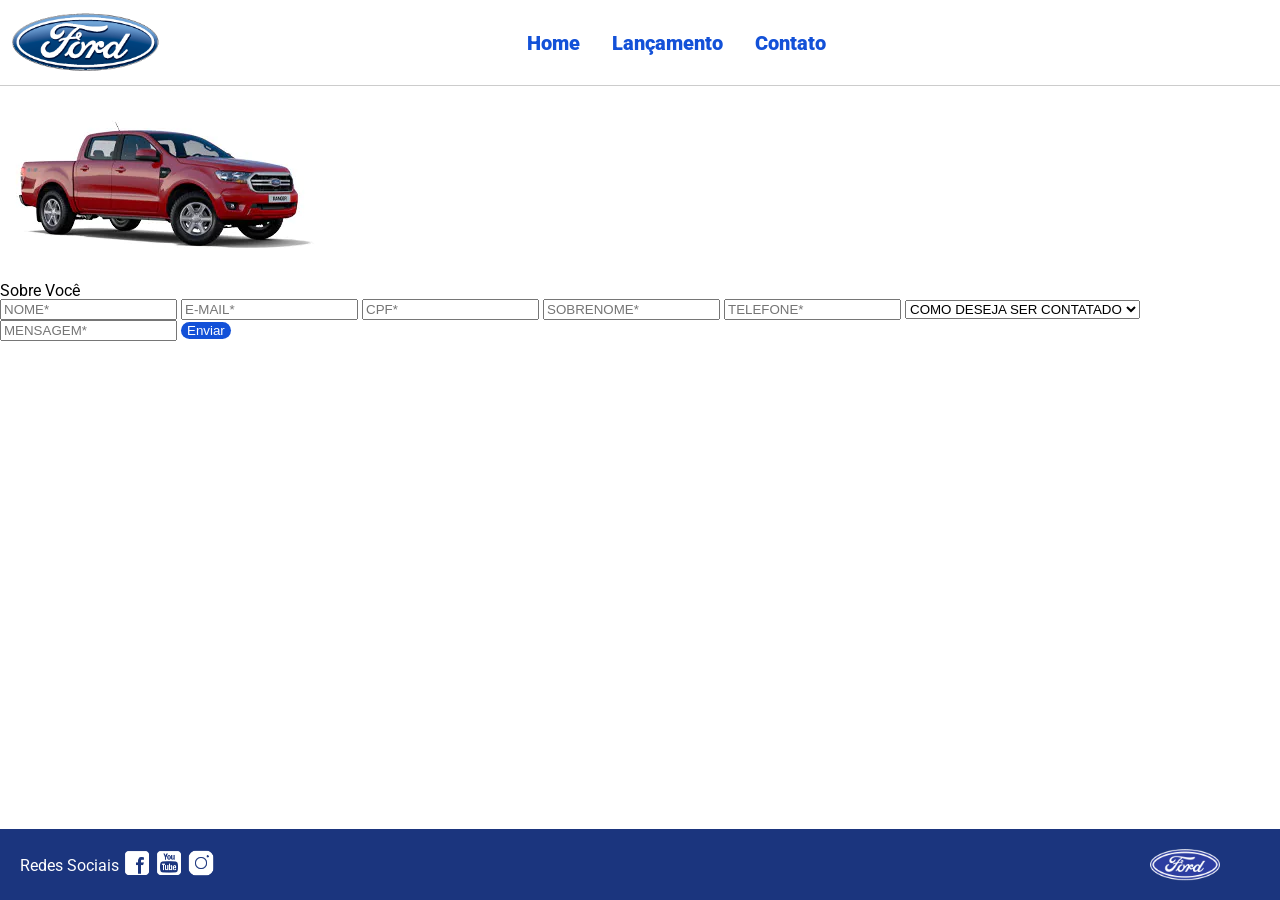
==== contato.html @ 3da94acd "Primeiro commit" ====
<!DOCTYPE html>
<html lang="pt-br">
<head>
    <meta charset="UTF-8">
    <meta http-equiv="X-UA-Compatible" content="IE=edge">
    <meta name="viewport" content="width=device-width, initial-scale=1.0">
    <title>Ford</title>    
    <link href="css/reset.css" rel="stylesheet">
    <link href="css/style.css" rel="stylesheet">
    <link href="css/form.css" rel="stylesheet">
    <script src="js/form.js"></script>
</head>
<body>
    <header>       
        <div>
            <img src="img/logo-ford-256.png" width="150" class="logo" />
        </div>
        <nav>
            <ul>
                <li>
                    <a href="index.html">Home</a>
                </li>
                <li>
                    <a href="lancamento.html">Lançamento</a>
                </li>
                <li>
                    <a href="contato.html">Contato</a>
                </li>
            </ul>
        </nav>

    </header>
    <main>
        <div class="forms">
            <div>
                <img src="img/xls 2.2 diesel.jpg">
            </div>
            <div>
                <h2 class="titulo">Sobre Você</h2>
            <form onsubmit="Post(this);">
                <input type="text" name="nome" placeholder="NOME*" class="fordform" required>
                <input type="text" name="email" placeholder="E-MAIL*" class="fordform" required>
                <input type="text" name="cpf" placeholder="CPF*" class="fordform" required>
                <input type="text" name="sobrenome" placeholder="SOBRENOME*" class="fordform" required>
                <input type="text" name="telefone" placeholder="TELEFONE*" class="fordform" required>
                <select name="contato" class="fordform" required>
                    <option selected>COMO DESEJA SER CONTATADO</option>
                    <option>TELEFONE</option>
                    <option>E-MAIL</option>
                </select>
                <input type="text" name="mensagem" placeholder="MENSAGEM*" class="fordform" required>
            <button type="submit">Enviar</button>
            </form>
            </div>
        </div>
    </main>
    <footer>
        <nav id="social">
            <ul>
                <li><span class="redesociais">Redes Sociais</span></li>
                <li><a href="#" title="Facebook"><img src="img/facebook-50.png"></a></li>
                <li><a href="#" title="YouTube"><img src="img/youtube-squared-50.png"></a></li>
                <li><a href="#" title="Instagram"><img src="img/instagram-logo-50.png"></a></li>
            </ul>
        </nav>
        <div>
           <img src="img/ford-96.png" width="70"  />
        </div>
    </footer>    
</body>
</html>
---- css/style.css ----
@import url('https://fonts.googleapis.com/css2?family=Roboto:wght@300&display=swap');

body {
    background: #FFFFFF;
    height: 100%;
    font-family: 'Roboto', sans-serif;
}

html {
    height: 100%;
}

div#carousel {
    height: 46vh;
    width: 100%;
     max-height: 628px;
    -webkit-transition: all .3s ease-in-out;
    -moz-transition: all .3s ease-in-out;
    transition: all .3s ease-in-out;
}

div#carousel-title a {
    text-decoration: none;
}

div#carousel-title  {
    display: block;
    text-align: center;
    margin-top: 10px;
    margin-bottom: 10px;
    font-weight: bold;
}

header ul {
    text-align: center;
    margin-left: auto;
    margin-right: auto;
    display: block;
}

ul {
	display: inline-block;
}

header {
    background: #FFFFFF;
    border-bottom: 1px solid #ccc;
    margin-bottom: 10px;
    padding: 10px;
}

header div {
    display: inline;
    vertical-align: middle;
}

header nav {
    display: inline-block;
    vertical-align: middle;
    width: 80vw;
}

header nav a {
    color: #1351d8;
    font-size: 20px;
    text-decoration: none;
    font-weight: 900;
    margin-left: 14px;
    margin-right: 14px;
}

header nav a:hover {
    color: #1b357e;
    text-decoration: none;
    font-weight: 900;
}

nav li {
    display: inline;
    list-style: none;
}

main {
    min-height: calc(100% - 167px);
}

nav#social {
    display: inline;
    width: 80%;
}

nav#social ul img {
    width: 28px;
}

span.redesociais {
    color: #ffffff;
    vertical-align: super;
}

footer {
    background: #1B357E;
    padding: 20px;
}

footer div {
    display: inline;
    float: right;
    margin-right: 40px;
}

button:hover {
    background: #1b357e;
}
button {
    background: #1351d8;
    color: #fff;
    border: 0px;
    border-radius: 10px;
}
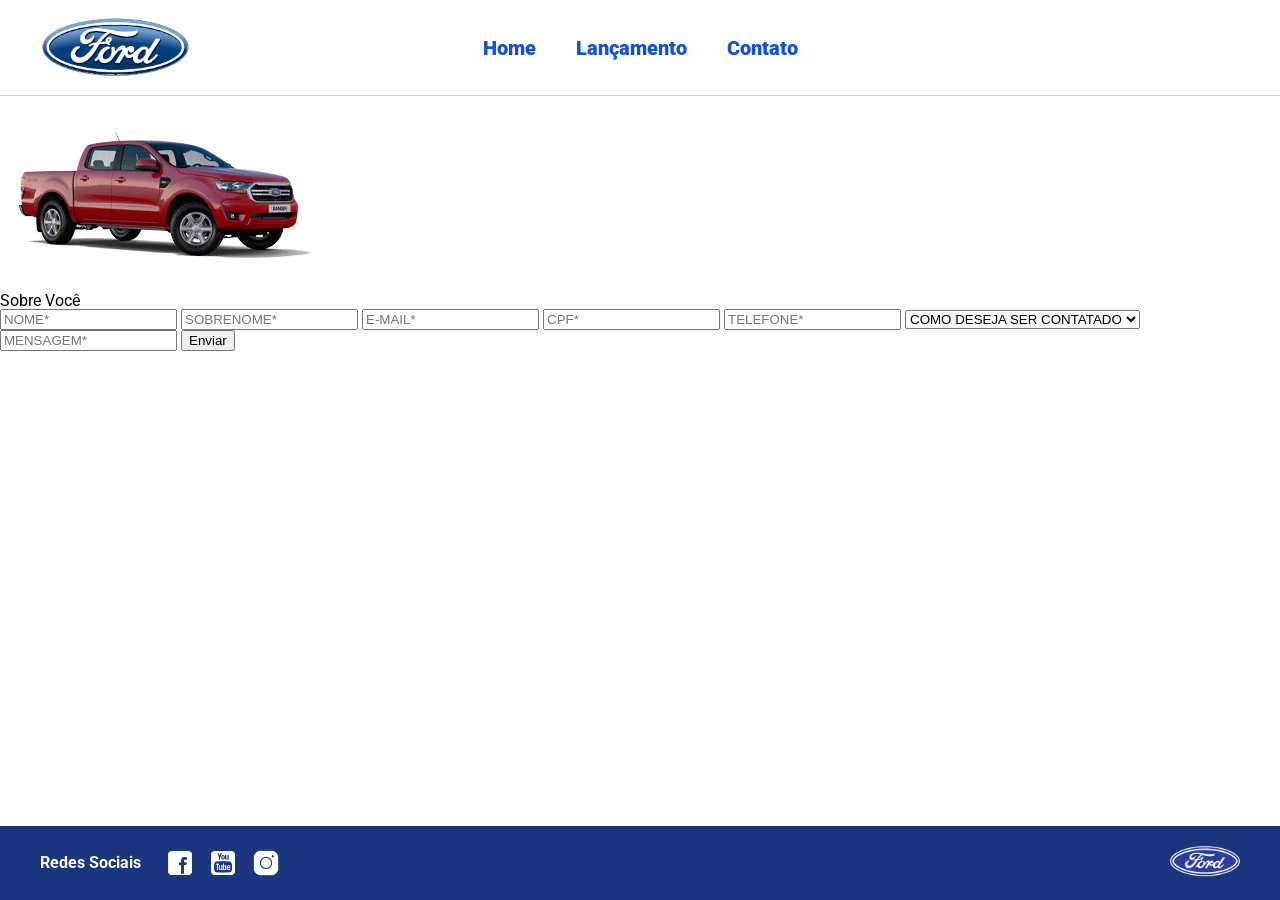
==== commit 3d4a04db: "Implementação do formulário" ====
--- a/contato.html
+++ b/contato.html
@@ -39,9 +39,9 @@
                 <h2 class="titulo">Sobre Você</h2>
             <form onsubmit="Post(this);">
                 <input type="text" name="nome" placeholder="NOME*" class="fordform" required>
+                <input type="text" name="sobrenome" placeholder="SOBRENOME*" class="fordform" required>
                 <input type="text" name="email" placeholder="E-MAIL*" class="fordform" required>
                 <input type="text" name="cpf" placeholder="CPF*" class="fordform" required>
-                <input type="text" name="sobrenome" placeholder="SOBRENOME*" class="fordform" required>
                 <input type="text" name="telefone" placeholder="TELEFONE*" class="fordform" required>
                 <select name="contato" class="fordform" required>
                     <option selected>COMO DESEJA SER CONTATADO</option>
--- a/css/style.css
+++ b/css/style.css
@@ -1,63 +1,57 @@
 @import url('https://fonts.googleapis.com/css2?family=Roboto:wght@300&display=swap');
+
+html {
+    height: auto;
+    min-height: 100%;
+}
 
 body {
     background: #FFFFFF;
-    height: 100%;
+    min-height: 100vh;
     font-family: 'Roboto', sans-serif;
-}
-
-html {
-    height: 100%;
-}
-
-div#carousel {
-    height: 46vh;
-    width: 100%;
-     max-height: 628px;
-    -webkit-transition: all .3s ease-in-out;
-    -moz-transition: all .3s ease-in-out;
-    transition: all .3s ease-in-out;
-}
-
-div#carousel-title a {
-    text-decoration: none;
-}
-
-div#carousel-title  {
-    display: block;
-    text-align: center;
-    margin-top: 10px;
-    margin-bottom: 10px;
-    font-weight: bold;
-}
-
-header ul {
-    text-align: center;
-    margin-left: auto;
-    margin-right: auto;
-    display: block;
-}
-
-ul {
-	display: inline-block;
-}
+    display: flex;
+    flex-direction: column;
+    overflow-y: auto;
+    overflow-x: hidden;
+}
+
+/*============================================================================ HEADER =================================================================================*/
 
 header {
     background: #FFFFFF;
     border-bottom: 1px solid #ccc;
     margin-bottom: 10px;
-    padding: 10px;
+    padding: 15px 40px;
+    display: flex;
+    align-items: center;
+    position: relative;
+    min-height: 50px;
 }
 
 header div {
-    display: inline;
-    vertical-align: middle;
+    display: inline-block;
+    flex-shrink: 0; 
+    z-index: 2;
 }
 
 header nav {
-    display: inline-block;
-    vertical-align: middle;
-    width: 80vw;
+    position: absolute;
+    left: 50%;
+    transform: translateX(-50%);
+    display: flex;
+    justify-content: center;
+    z-index: 1;
+}
+
+header ul {
+    display: flex;
+    gap: 40px;
+    margin: 0;
+    padding: 0;
+}
+
+nav li {
+    list-style: none;
 }
 
 header nav a {
@@ -65,56 +59,146 @@
     font-size: 20px;
     text-decoration: none;
     font-weight: 900;
-    margin-left: 14px;
-    margin-right: 14px;
+    transition: color 0.2s;
 }
 
 header nav a:hover {
     color: #1b357e;
+}
+
+/*============================================================================= MAIN ==================================================================================*/
+
+main {
+    flex: 1;
+    padding-bottom: 20px;
+}
+
+.carousel-container {
+    position: relative;
+    width: 100%;
+    max-width: 1400px;
+    margin: 0 auto;
+}
+
+div#carousel {
+    height: 65vh;
+    width: 100%;
+    max-height: 800px;
+    background-color: #f0f0f0;
+    overflow: hidden;
+    -webkit-transition: all .3s ease-in-out;
+    -moz-transition: all .3s ease-in-out;
+    transition: all .3s ease-in-out;
+}
+
+div#carousel img {
+    width: 100%;
+    height: 100%;
+    object-fit: cover;
+    display: block;
+}
+
+div#carousel-title a {
     text-decoration: none;
-    font-weight: 900;
-}
-
-nav li {
-    display: inline;
-    list-style: none;
-}
-
-main {
-    min-height: calc(100% - 167px);
+}
+
+div#carousel-title {
+    display: block;
+    text-align: center;
+    margin-top: 15px;
+    margin-bottom: 15px;
+    font-weight: bold;
+    font-size: 18px;
+}
+
+.carousel-btn {
+    position: absolute;
+    top: 50%;
+    transform: translateY(-50%);
+    background: rgba(19, 81, 216, 0.7);
+    color: #fff;
+    border: 0;
+    border-radius: 50%;
+    width: 45px;
+    height: 45px;
+    font-size: 20px;
+    cursor: pointer;
+    z-index: 5;
+    display: flex;
+    align-items: center;
+    justify-content: center;
+    transition: background 0.3s, transform 0.2s;
+}
+
+.carousel-btn:hover {
+    background: rgba(27, 53, 126, 0.9);
+}
+
+.carousel-btn.prev { left: 15px; }
+.carousel-btn.next { right: 15px; }
+
+/*============================================================================ FOOTER =================================================================================*/
+
+footer {
+    background: #1B357E;
+    padding: 20px 40px;
+    display: flex;
+    align-items: center;
+    justify-content: space-between;
 }
 
 nav#social {
-    display: inline;
-    width: 80%;
+    display: block;
+}
+
+nav#social ul {
+    display: flex;
+    align-items: center;
+    gap: 15px;
 }
 
 nav#social ul img {
     width: 28px;
+    display: block;
 }
 
 span.redesociais {
     color: #ffffff;
-    vertical-align: super;
-}
-
-footer {
-    background: #1B357E;
-    padding: 20px;
-}
-
-footer div {
-    display: inline;
-    float: right;
-    margin-right: 40px;
-}
-
-button:hover {
-    background: #1b357e;
-}
-button {
-    background: #1351d8;
-    color: #fff;
-    border: 0px;
-    border-radius: 10px;
-}
+    font-weight: bold;
+    margin-right: 10px;
+}
+
+.footer-logo {
+    display: block;
+}
+
+/*============================================================================ RESPONSIVIDADE BÁSICA ===================================================================*/
+
+@media (max-width: 768px) {
+    header {
+        flex-direction: column;
+        gap: 15px;
+        text-align: center;
+    }
+    
+    footer {
+        flex-direction: column;
+        gap: 20px;
+        text-align: center;
+    }
+    
+    nav#social ul {
+        flex-direction: column;
+        gap: 10px;
+    }
+
+    div#carousel {
+        height: 35vh;
+    }
+
+    .carousel-btn {
+        width: 35px;
+        height: 35px;
+        font-size: 16px;
+    }
+}
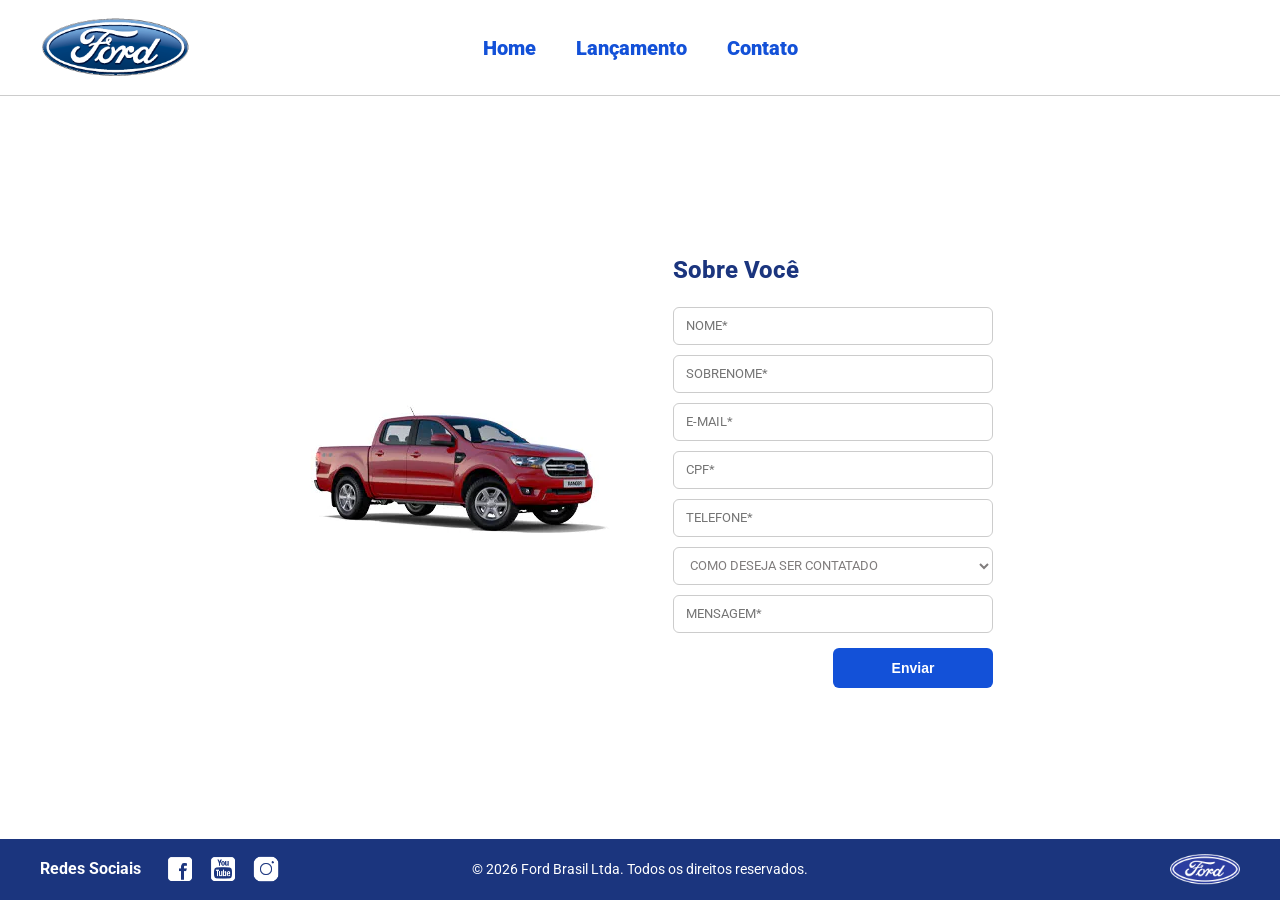
==== commit 41b285db: "Ajustando problemas do projeto" ====
--- a/contato.html
+++ b/contato.html
@@ -4,56 +4,60 @@
     <meta charset="UTF-8">
     <meta http-equiv="X-UA-Compatible" content="IE=edge">
     <meta name="viewport" content="width=device-width, initial-scale=1.0">
-    <title>Ford</title>    
+    <title>Ford - Contato</title>    
     <link href="css/reset.css" rel="stylesheet">
     <link href="css/style.css" rel="stylesheet">
     <link href="css/form.css" rel="stylesheet">
     <script src="js/form.js"></script>
 </head>
+
 <body>
-    <header>       
+    <header>
         <div>
             <img src="img/logo-ford-256.png" width="150" class="logo" />
         </div>
+
         <nav>
             <ul>
-                <li>
-                    <a href="index.html">Home</a>
-                </li>
-                <li>
-                    <a href="lancamento.html">Lançamento</a>
-                </li>
-                <li>
-                    <a href="contato.html">Contato</a>
-                </li>
+                <li><a href="index.html">Home</a></li>
+                <li><a href="lancamento.html">Lançamento</a></li>
+                <li><a href="contato.html">Contato</a></li>
             </ul>
         </nav>
+    </header>
 
-    </header>
     <main>
-        <div class="forms">
-            <div>
-                <img src="img/xls 2.2 diesel.jpg">
+        <div class="forms-container">
+            <div class="form-image">
+                <img src="img/xls 2.2 diesel.jpg" alt="Ford Ranger XLS">
             </div>
-            <div>
+
+            <div class="form-content">
                 <h2 class="titulo">Sobre Você</h2>
-            <form onsubmit="Post(this);">
-                <input type="text" name="nome" placeholder="NOME*" class="fordform" required>
-                <input type="text" name="sobrenome" placeholder="SOBRENOME*" class="fordform" required>
-                <input type="text" name="email" placeholder="E-MAIL*" class="fordform" required>
-                <input type="text" name="cpf" placeholder="CPF*" class="fordform" required>
-                <input type="text" name="telefone" placeholder="TELEFONE*" class="fordform" required>
-                <select name="contato" class="fordform" required>
-                    <option selected>COMO DESEJA SER CONTATADO</option>
-                    <option>TELEFONE</option>
-                    <option>E-MAIL</option>
-                </select>
-                <input type="text" name="mensagem" placeholder="MENSAGEM*" class="fordform" required>
-            <button type="submit">Enviar</button>
-            </form>
+
+                <form onsubmit="Post(event, this);">
+                    <input type="text" name="nome" placeholder="NOME*" class="fordform" required>
+                    <input type="text" name="sobrenome" placeholder="SOBRENOME*" class="fordform" required>
+                    <input type="text" name="email" placeholder="E-MAIL*" class="fordform" required>
+                    <input type="text" name="cpf" placeholder="CPF*" class="fordform" required>
+                    <input type="text" name="telefone" placeholder="TELEFONE*" class="fordform" required>
+                    
+                    <select name="contato" class="fordform" required>
+                        <option value="" disabled selected style="display:none;">COMO DESEJA SER CONTATADO</option>
+                        <option>TELEFONE</option>
+                        <option>E-MAIL</option>
+                    </select>
+                    
+                    <input type="text" name="mensagem" placeholder="MENSAGEM*" class="fordform" required>
+                    
+                    <div class="btn-container">
+                        <button type="submit" class="btn-enviar">Enviar</button>
+                    </div>
+                </form>
             </div>
         </div>
     </main>
+
     <footer>
         <nav id="social">
             <ul>
@@ -63,8 +67,13 @@
                 <li><a href="#" title="Instagram"><img src="img/instagram-logo-50.png"></a></li>
             </ul>
         </nav>
-        <div>
-           <img src="img/ford-96.png" width="70"  />
+
+        <div class="copyright">
+            <p>© 2026 Ford Brasil Ltda. Todos os direitos reservados.</p>
+        </div>
+
+        <div class="footer-logo">
+           <img src="img/ford-96.png" width="70" />
         </div>
     </footer>    
 </body>
--- a/css/style.css
+++ b/css/style.css
@@ -1,18 +1,17 @@
 @import url('https://fonts.googleapis.com/css2?family=Roboto:wght@300&display=swap');
 
-html {
-    height: auto;
-    min-height: 100%;
+html, body {
+    height: 100vh;
+    margin: 0;
+    padding: 0;
+    overflow: hidden;
 }
 
 body {
     background: #FFFFFF;
-    min-height: 100vh;
     font-family: 'Roboto', sans-serif;
     display: flex;
     flex-direction: column;
-    overflow-y: auto;
-    overflow-x: hidden;
 }
 
 /*============================================================================ HEADER =================================================================================*/
@@ -141,20 +140,29 @@
 
 footer {
     background: #1B357E;
-    padding: 20px 40px;
+    padding: 15px 40px;
     display: flex;
     align-items: center;
     justify-content: space-between;
+    flex-shrink: 0;
 }
 
 nav#social {
-    display: block;
+    display: flex;
+    flex: 1;
+    justify-content: flex-start;
 }
 
 nav#social ul {
     display: flex;
     align-items: center;
     gap: 15px;
+    margin: 0;
+    padding: 0;
+}
+
+nav#social ul li {
+    list-style: none;
 }
 
 nav#social ul img {
@@ -168,7 +176,25 @@
     margin-right: 10px;
 }
 
+.copyright {
+    color: #ffffff;
+    font-size: 14px;
+    text-align: center;
+    flex: 1;
+}
+
+.copyright p {
+    margin: 0;
+    padding: 0;
+}
+
 .footer-logo {
+    display: flex;
+    flex: 1;
+    justify-content: flex-end;
+}
+
+.footer-logo img {
     display: block;
 }
 
@@ -187,6 +213,11 @@
         text-align: center;
     }
     
+    nav#social, .footer-logo {
+        justify-content: center;
+        flex: none;
+    }
+    
     nav#social ul {
         flex-direction: column;
         gap: 10px;
--- a/css/form.css
+++ b/css/form.css
@@ -0,0 +1,102 @@
+/*============================================================================= MAIN ==================================================================================*/
+
+main {
+    flex: 1;
+    padding: 20px 40px;
+    box-sizing: border-box;
+    display: flex;
+    align-items: center;
+    justify-content: center;
+    overflow: hidden;
+}
+
+.forms-container {
+    display: flex;
+    align-items: center;
+    justify-content: center;
+    gap: 50px; 
+    width: 100%;
+    max-width: 1100px;
+}
+
+.form-image {
+    flex: 1;
+    display: flex;
+    justify-content: flex-end;
+}
+
+.form-image img {
+    max-width: 100%;
+    max-height: 55vh; 
+    border-radius: 8px;
+    object-fit: cover;
+}
+
+.form-content {
+    flex: 1;
+    display: flex;
+    flex-direction: column;
+    justify-content: center;
+    text-align: left;
+}
+
+h2.titulo {
+    font-size: 24px;
+    color: #1b357e;
+    font-weight: 800;
+    margin-bottom: 15px;
+    margin-left: 8px;
+}
+
+.fordform {
+    display: block;
+    width: 320px;
+    max-width: 100%;
+    border: 1px solid #cccccc;
+    border-radius: 6px;
+    height: 38px; 
+    margin: 10px 8px;
+    font-size: 13px;
+    padding: 0 12px;
+    box-sizing: border-box;
+    font-family: 'Roboto', sans-serif;
+    background-color: #ffffff;
+}
+
+select.fordform {
+    color: #807d7d;
+    cursor: pointer;
+}
+
+.fordform:focus {
+    outline: none;
+    border-color: #1351d8;
+}
+
+.btn-container {
+    width: 320px;
+    margin: 15px 8px 0 8px;
+    display: flex;
+    justify-content: flex-end; 
+}
+
+.btn-enviar {
+    width: 160px;
+    height: 40px;
+    background-color: #1351d8;
+    color: #ffffff;
+    border: none;
+    border-radius: 6px;
+    font-weight: bold;
+    font-size: 14px;
+    cursor: pointer;
+    transition: background-color 0.2s, transform 0.1s;
+}
+
+.btn-enviar:hover {
+    background-color: #1b357e;
+}
+
+.btn-enviar:active {
+    transform: scale(0.98);
+}
